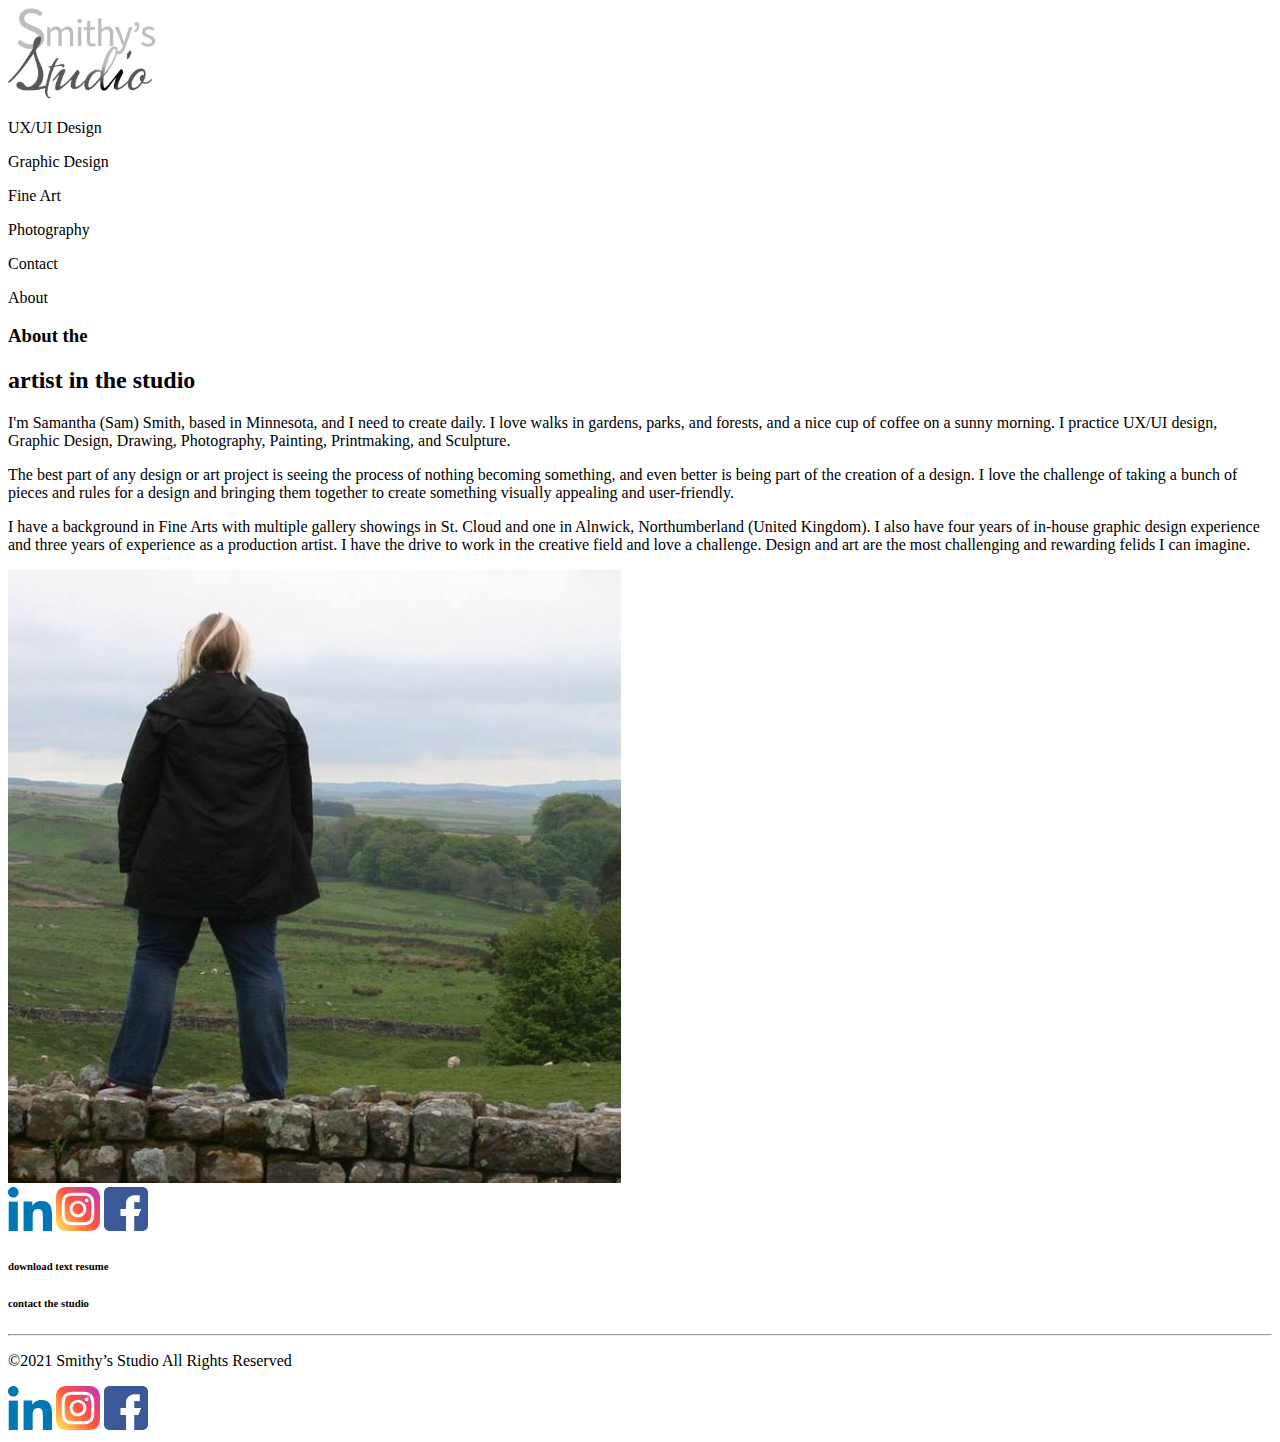
==== about.html @ bd9d819d "adding more" ====
<!DOCTYPE html>
<html>
<head>
  <title>About the Artist</title>
  <link rel="preconnect" href="https://fonts.gstatic.com">
  <link href="https://fonts.googleapis.com/css2?family=Dancing+Script:wght@500&family=Open+Sans:ital,wght@0,300;0,400;0,600;0,700;1,300;1,400;1,600;1,700&display=swap" rel="stylesheet">
  <link href="css/index.css" rel="stylesheet" type="text/css">
  </head>

  <body >
    <header>
      <div class="logo">
        <img src="Images/Logo.png" alt="Smithy's Studio Logo" width="147.2px">
      </div>
      <nav>
        <p class="navset">UX/UI Design</p>
        <p class="navset">Graphic Design</p>
        <p class="navset">Fine Art</p>
        <p class="navset">Photography</p>
        <p class="navset">Contact</p>
        <p class="navset">About</p>
      </nav>
        </header>

      <section id="herogrid" class="herobackground">
		  
        <div id="texthero" class="hero">
          <h3>About the</h3>
          <h2 id="leading" class="script">artist in the studio</h2>
          <p id="shortline">I'm Samantha (Sam) Smith, based in Minnesota, and I need to create daily.
             I love walks in gardens, parks, and forests, and a nice cup of coffee on a sunny morning.
             I practice UX/UI design, Graphic Design, Drawing, Photography, Painting, Printmaking, and Sculpture. </p>
			
          <p>The best part of any design or art project is seeing the process of nothing becoming something,
             and even better is being part of the creation of a design. I love the challenge of taking a bunch
             of pieces and rules for a design and bringing them together to create something visually appealing and user-friendly.</p>

          <p>I have a background in Fine Arts with multiple gallery showings in St. Cloud and one in Alnwick, Northumberland
             (United Kingdom). I also have four years of in-house graphic design experience and three years of experience as
             a production artist. I have the drive to work in the creative field and love a challenge. Design and art are the most
             challenging and rewarding felids I can imagine.</p>
		  </div>
		  
		  
              <div id="imageshero" class="imagebox">
          <img src="Images/mypic.jpg" alt="Picture of Samantha Smith" width="613px" class="image">
				  <div class="iconalign">
             <img src="Images/052-linkedin.svg" alt="Link to linkedin" height="44px" class="icons">
             <img src="Images/044-instagram.svg" alt="Link to instagram" height="44px" class="icons">
             <img src="Images/024-facebook.svg" alt="Link to Facebook Page" height="44px" class="icons">
		  </div>
			<div id= "textbutton" class= "buttongroup">
          <div class="longbutton script longbuttontext">
            <h6 >download text resume</h6>
          </div>
		<div id= "contactbutton" class= "longbutton script longbuttontext">
            <h6 >contact the studio</h6>
			</div>
          </div>
        </div>
      </section>
      <footer>
        <hr class="footerrule">
		 <div class="try">
        <div class="copyright">
        <p>©2021 Smithy’s Studio All Rights Reserved</p>
        </div>
        <div class="footericons">
        <img src="Images/052-linkedin.svg" alt="Link to linkedin" height="44px" class="icons">
        <img src="Images/044-instagram.svg" alt="Link to instagram" height="44px" class="icons">
        <img src="Images/024-facebook.svg" alt="Link to Facebook Page" height="44px" class="icons">
	   </div>
        </div>
      </footer>

  </body>
</html>
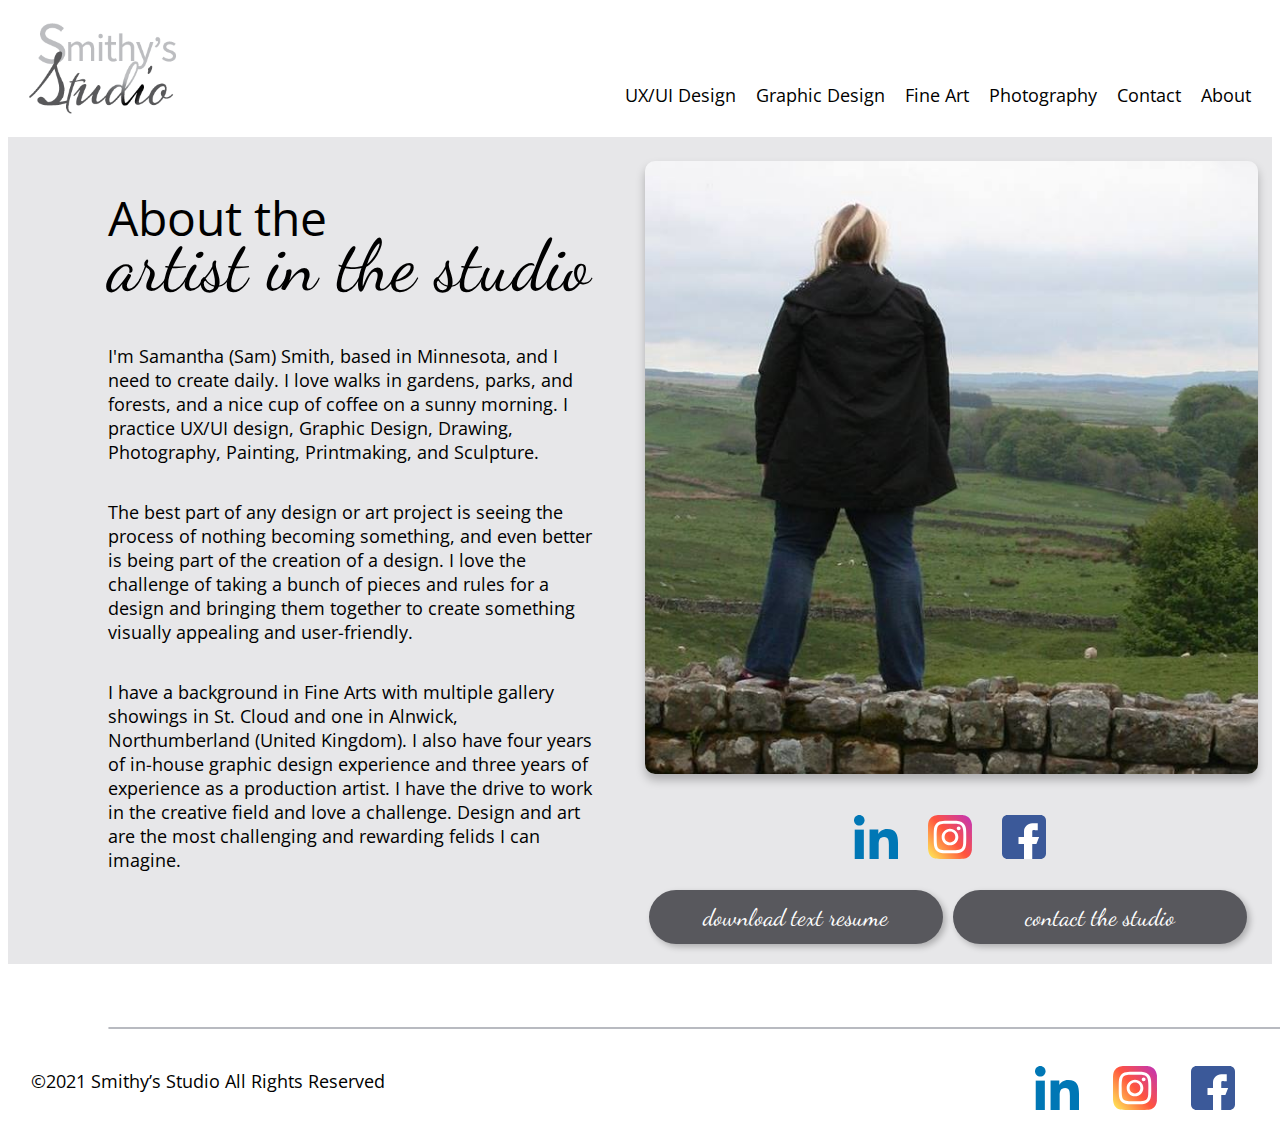
==== commit 715175f7: "updates to about" ====
--- a/about.html
+++ b/about.html
@@ -4,7 +4,7 @@
   <title>About the Artist</title>
   <link rel="preconnect" href="https://fonts.gstatic.com">
   <link href="https://fonts.googleapis.com/css2?family=Dancing+Script:wght@500&family=Open+Sans:ital,wght@0,300;0,400;0,600;0,700;1,300;1,400;1,600;1,700&display=swap" rel="stylesheet">
-  <link href="css/index.css" rel="stylesheet" type="text/css">
+  <link href="css/about.css" rel="stylesheet" type="text/css">
   </head>
 
   <body >
@@ -23,14 +23,14 @@
         </header>
 
       <section id="herogrid" class="herobackground">
-		  
+
         <div id="texthero" class="hero">
           <h3>About the</h3>
           <h2 id="leading" class="script">artist in the studio</h2>
           <p id="shortline">I'm Samantha (Sam) Smith, based in Minnesota, and I need to create daily.
              I love walks in gardens, parks, and forests, and a nice cup of coffee on a sunny morning.
              I practice UX/UI design, Graphic Design, Drawing, Photography, Painting, Printmaking, and Sculpture. </p>
-			
+
           <p>The best part of any design or art project is seeing the process of nothing becoming something,
              and even better is being part of the creation of a design. I love the challenge of taking a bunch
              of pieces and rules for a design and bringing them together to create something visually appealing and user-friendly.</p>
@@ -40,8 +40,8 @@
              a production artist. I have the drive to work in the creative field and love a challenge. Design and art are the most
              challenging and rewarding felids I can imagine.</p>
 		  </div>
-		  
-		  
+
+
               <div id="imageshero" class="imagebox">
           <img src="Images/mypic.jpg" alt="Picture of Samantha Smith" width="613px" class="image">
 				  <div class="iconalign">
--- a/css/about.css
+++ b/css/about.css
@@ -0,0 +1,174 @@
+/*fonts*/
+
+.script{
+  font-family: "Dancing Script", cursive;
+}
+body{
+  font-family: "Open Sans", Arial, sans-serif;
+}
+h2{
+  font-size: 72px;
+  font-weight: normal;
+}
+h3{
+  font-size: 48px;
+  font-weight: normal;
+}
+h5{
+  font-size: 36px;
+  font-weight: normal;
+}
+h6{
+  font-size: 24px;
+  font-weight: normal;
+}
+p{
+  font-size: 18px;
+  font-weight: normal;
+}
+#leading{
+	margin-top: -75px;
+}
+#shortline{
+	margin-top: -25px;
+}
+/* Navigation */
+
+header{
+  display: flex;
+  justify-content: center;
+  align-content: center;
+  height: 89px;
+padding-bottom: 40px;
+	
+}
+nav{
+  width: 1075px;
+  height: 89px;
+  padding-top: 50px;
+  display: flex;
+  justify-content: flex-end;
+  align-content: flex-end;
+}
+.navset{
+  margin-top: 25px;
+  margin-bottom: 25px;
+  margin-left: 20px;
+  text-align: center;
+
+}
+.logo{
+  display: flex;
+  align-items: flex-start;
+  justify-content: flex-start;
+  padding-top: 15px;
+
+}
+.margin{
+  margin: 25px;
+}
+/*hero*/
+.iconalign {
+	display: flex;
+	align-content: center;
+	justify-content: center;
+	padding: 16px;
+}
+#herogrid{
+	display: grid;
+	grid-template-columns: 50% 50%;
+	grid-template-rows: 1;
+	grid-template-areas: 
+		"texthero imageshero";
+}
+.herobackground{
+    background-color: rgba(207, 208, 211, 0.5);
+    flex-direction: row;
+}
+.buttongroup{
+	display: flex;
+	align-content: center;
+	justify-content: center;
+	padding-bottom: 20px;
+	
+}
+.hero{
+  display: flex;
+  flex-wrap: wrap;
+  flex-direction: column;
+  justify-content: flex-start;
+  width: 490px;
+  margin-left: 100px;
+  margin-right: 100px;
+}
+.icons{
+  margin: 15px;
+}
+#textbutton{
+	margin-right: 5px;
+}
+#contactbutton{
+	margin-left: 10px;
+}
+.longbutton{
+  width: 294px;
+  height: 54px;
+  border-radius: 30px;
+  background-color: #58585d;
+  box-shadow: 3px 3px 6px 0 rgba(0, 0, 0, 0.25);
+}
+.longbuttontext{
+  display: flex;
+  justify-content: center;
+  align-items: center;
+  color: white;
+  text-align: center;
+}
+.shortbutton{
+  width: 190px;
+  height: 55px;
+  border-radius: 30px;
+  background-color: #cfd0d3;
+}
+.shortbutttontext{
+  display: flex;
+  justify-content: center;
+  align-items: center;
+  color: black;
+  text-align: center;
+}
+.imagebox{
+  display: flex;
+  flex-direction: column;
+  justify-content: center;
+  align-content: center;
+  width: 620px;
+}
+.image{
+ display: flex;
+	align-items: center;
+	justify-content: center;
+	margin: 24px 0px 10px 5px;
+  border-radius: 10px;
+  box-shadow: 0 6px 10px 0 rgba(0, 0, 0, 0.25);
+}
+/*footer*/
+.try{
+	display: flex;
+	align-content: center;
+	justify-content: center;
+}
+.footerrule{
+ margin: 63px 100px 22px 100px;
+  width: 1270px;
+  color: #B8BAC0;
+  border: 1.5px solid #B8BAC0;
+  border-radius: 100px;
+}
+.footericons{
+  margin-left: 15px;
+}
+.copyright{
+  padding-right:620px;
+}
+
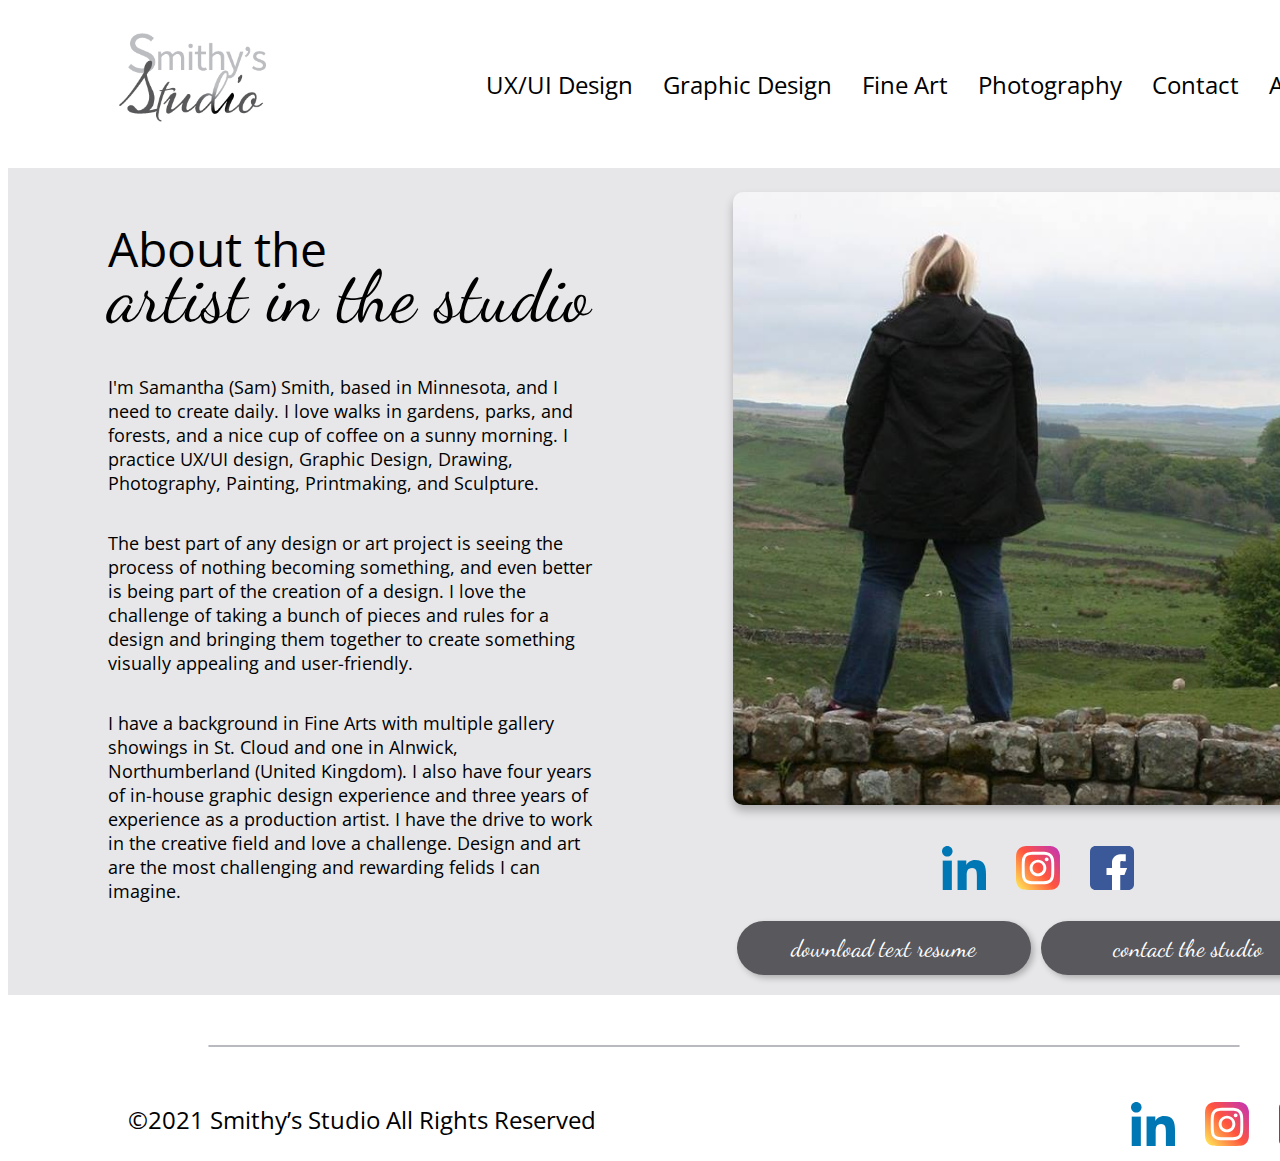
==== commit 911d902d: "more stuff" ====
--- a/about.html
+++ b/about.html
@@ -9,16 +9,16 @@
 
   <body >
     <header>
-      <div class="logo">
-        <img src="Images/Logo.png" alt="Smithy's Studio Logo" width="147.2px">
+      <nav>
+	  <div class="logo">
+        <img src="Images/Logo.png" alt="Smithy's Studio Logo" width="147.2" height="89">
       </div>
-      <nav>
-        <p class="navset">UX/UI Design</p>
-        <p class="navset">Graphic Design</p>
-        <p class="navset">Fine Art</p>
-        <p class="navset">Photography</p>
-        <p class="navset">Contact</p>
-        <p class="navset">About</p>
+		<h6 class="navset">UX/UI Design</h6>
+        <h6 class="navset">Graphic Design</h6>
+        <h6 class="navset">Fine Art</h6>
+        <h6 class="navset">Photography</h6>
+        <h6 class="navset">Contact</h6>
+        <h6 class="navset">About</h6>
       </nav>
         </header>
 
@@ -59,17 +59,15 @@
           </div>
         </div>
       </section>
-      <footer>
+     <footer>
         <hr class="footerrule">
-		 <div class="try">
         <div class="copyright">
-        <p>©2021 Smithy’s Studio All Rights Reserved</p>
+        <h6>©2021 Smithy’s Studio All Rights Reserved</h6>
         </div>
         <div class="footericons">
-        <img src="Images/052-linkedin.svg" alt="Link to linkedin" height="44px" class="icons">
-        <img src="Images/044-instagram.svg" alt="Link to instagram" height="44px" class="icons">
-        <img src="Images/024-facebook.svg" alt="Link to Facebook Page" height="44px" class="icons">
-	   </div>
+        <img src="Images/052-linkedin.svg" alt="Link to linkedin" width="44" height="44px" class="icons">
+        <img src="Images/044-instagram.svg" alt="Link to instagram" width="44" height="44px" class="icons">
+        <img src="Images/024-facebook.svg" alt="Link to Facebook Page" width="44" height="44px" class="icons">
         </div>
       </footer>
 
--- a/css/about.css
+++ b/css/about.css
@@ -32,37 +32,33 @@
 #shortline{
 	margin-top: -25px;
 }
-/* Navigation */
-
+/*Navigation*/
 header{
-  display: flex;
-  justify-content: center;
-  align-content: center;
-  height: 89px;
-padding-bottom: 40px;
-	
+ width: 1440px;
+ height: 160px;
 }
 nav{
-  width: 1075px;
-  height: 89px;
-  padding-top: 50px;
-  display: flex;
-  justify-content: flex-end;
-  align-content: flex-end;
+display: flex;
+align-content: center;
+justify-content: center;
+padding-top: 25px;
+padding-bottom: 25px;
+margin-right: 100px;
+margin-left: 100px;
 }
+
 .navset{
-  margin-top: 25px;
+  margin-top: 35px;
   margin-bottom: 25px;
-  margin-left: 20px;
+  margin-left: 30px;
   text-align: center;
 
 }
 .logo{
-  display: flex;
-  align-items: flex-start;
-  justify-content: flex-start;
-  padding-top: 15px;
-
+display: flex;
+align-content: center;
+justify-content: flex-start;
+margin-right: 190px;
 }
 .margin{
   margin: 25px;
@@ -82,6 +78,7 @@
 		"texthero imageshero";
 }
 .herobackground{
+	width: 1440px;
     background-color: rgba(207, 208, 211, 0.5);
     flex-direction: row;
 }
@@ -124,19 +121,7 @@
   color: white;
   text-align: center;
 }
-.shortbutton{
-  width: 190px;
-  height: 55px;
-  border-radius: 30px;
-  background-color: #cfd0d3;
-}
-.shortbutttontext{
-  display: flex;
-  justify-content: center;
-  align-items: center;
-  color: black;
-  text-align: center;
-}
+
 .imagebox{
   display: flex;
   flex-direction: column;
@@ -152,23 +137,38 @@
   border-radius: 10px;
   box-shadow: 0 6px 10px 0 rgba(0, 0, 0, 0.25);
 }
+
 /*footer*/
-.try{
-	display: flex;
-	align-content: center;
-	justify-content: center;
+/*footer*/
+footer{
+	width: 1440px;
+	height: 100px;
+	margin-left: 100px;
+	margin-right: 100px;
 }
 .footerrule{
- margin: 63px 100px 22px 100px;
-  width: 1270px;
+  display: flex;
+  justify-content: center;
+  margin: 50px 100px 0px 100px;
+  width: 1030px;
   color: #B8BAC0;
   border: 1.5px solid #B8BAC0;
   border-radius: 100px;
 }
-.footericons{
-  margin-left: 15px;
+.copyright{
+  display: flex;
+  align-content: flex-start;
+  justify-content: flex-start;
+  width: 500px;
+  height: 40px;
+  margin-left: 20px;
+  margin-right: 50px;
 }
-.copyright{
-  padding-right:620px;
+	.footericons{
+  display: flex;
+  justify-content: flex-end;
+  align-content: center;
+  margin-right: 210px;
+
 }
 
